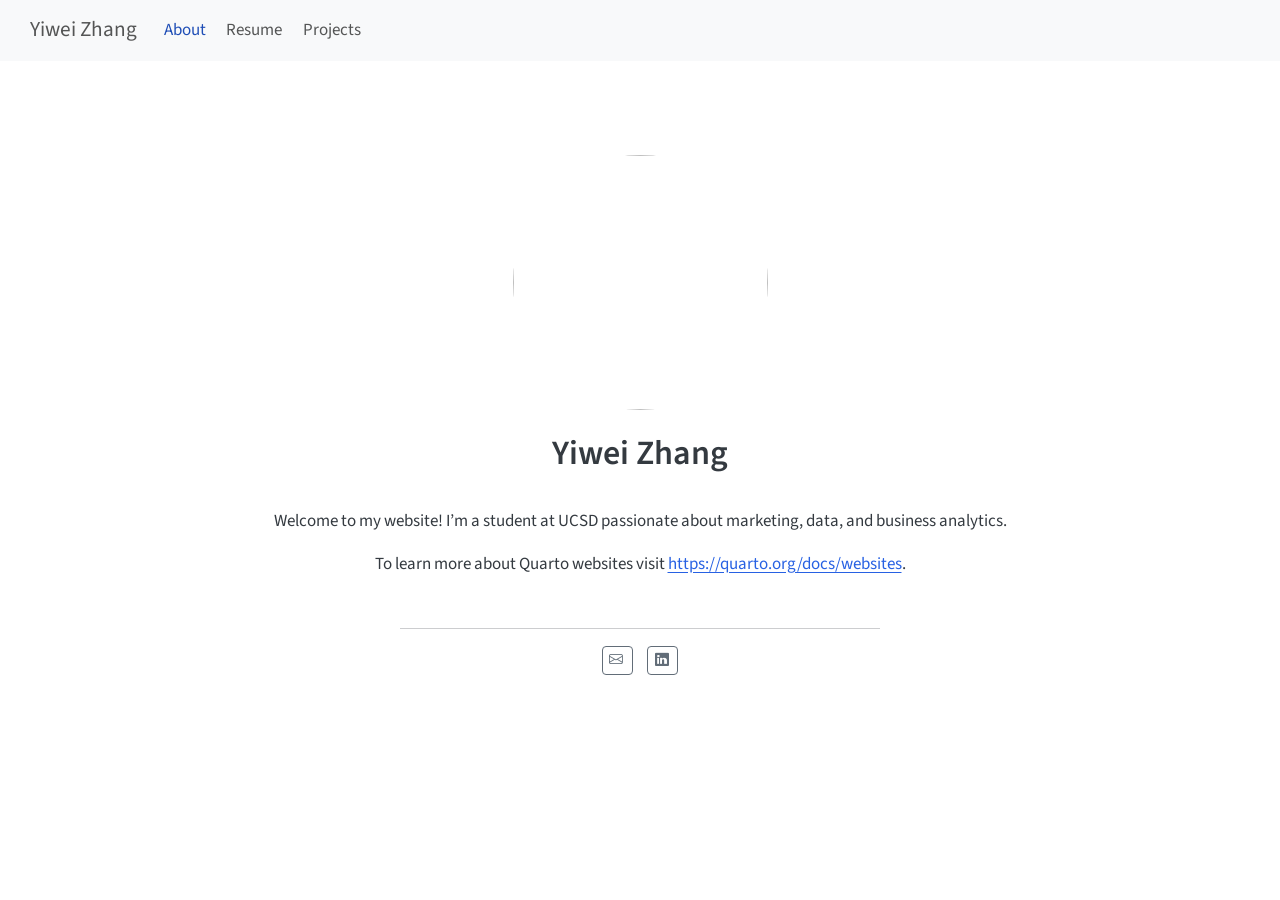
==== docs/index.html @ 52ef4e86 "Initial commit" ====
<!DOCTYPE html>
<html xmlns="http://www.w3.org/1999/xhtml" lang="en" xml:lang="en"><head>

<meta charset="utf-8">
<meta name="generator" content="quarto-1.9.13">

<meta name="viewport" content="width=device-width, initial-scale=1.0, user-scalable=yes">


<title>Yiwei Zhang</title>
<style>
code{white-space: pre-wrap;}
span.smallcaps{font-variant: small-caps;}
div.columns{display: flex; gap: min(4vw, 1.5em);}
div.column{flex: auto; overflow-x: auto;}
div.hanging-indent{margin-left: 1.5em; text-indent: -1.5em;}
ul.task-list{list-style: none;}
ul.task-list li input[type="checkbox"] {
  width: 0.8em;
  margin: 0 0.8em 0.2em -1em; /* quarto-specific, see https://github.com/quarto-dev/quarto-cli/issues/4556 */ 
  vertical-align: middle;
}
</style>


<script src="site_libs/quarto-nav/quarto-nav.js"></script>
<script src="site_libs/quarto-nav/headroom.min.js"></script>
<script src="site_libs/clipboard/clipboard.min.js"></script>
<script src="site_libs/quarto-search/autocomplete.umd.js"></script>
<script src="site_libs/quarto-search/fuse.min.js"></script>
<script src="site_libs/quarto-search/quarto-search.js"></script>
<meta name="quarto:offset" content="./">
<script src="site_libs/quarto-html/quarto.js" type="module"></script>
<script src="site_libs/quarto-html/tabsets/tabsets.js" type="module"></script>
<script src="site_libs/quarto-html/axe/axe-check.js" type="module"></script>
<script src="site_libs/quarto-html/popper.min.js"></script>
<script src="site_libs/quarto-html/tippy.umd.min.js"></script>
<link href="site_libs/quarto-html/tippy.css" rel="stylesheet">
<link href="site_libs/quarto-html/quarto-syntax-highlighting-ac077c1e730dfeb5e42400639d17284e.css" rel="stylesheet" id="quarto-text-highlighting-styles">
<script src="site_libs/bootstrap/bootstrap.min.js"></script>
<link href="site_libs/bootstrap/bootstrap-icons.css" rel="stylesheet">
<link href="site_libs/bootstrap/bootstrap-aaee7be29041a7af632b25f1c037a5af.min.css" rel="stylesheet" append-hash="true" id="quarto-bootstrap" data-mode="light">
<script id="quarto-search-options" type="application/json">{
  "location": "navbar",
  "copy-button": false,
  "collapse-after": 3,
  "panel-placement": "end",
  "type": "overlay",
  "limit": 50,
  "keyboard-shortcut": [
    "f",
    "/",
    "s"
  ],
  "show-item-context": false,
  "language": {
    "search-no-results-text": "No results",
    "search-matching-documents-text": "matching documents",
    "search-copy-link-title": "Copy link to search",
    "search-hide-matches-text": "Hide additional matches",
    "search-more-match-text": "more match in this document",
    "search-more-matches-text": "more matches in this document",
    "search-clear-button-title": "Clear",
    "search-text-placeholder": "",
    "search-detached-cancel-button-title": "Cancel",
    "search-submit-button-title": "Submit",
    "search-label": "Search"
  }
}</script>


<link rel="stylesheet" href="styles.css">
</head>

<body class="nav-fixed fullcontent quarto-light">

<div id="quarto-search-results"></div>
  <header id="quarto-header" class="headroom fixed-top">
    <nav class="navbar navbar-expand-lg " data-bs-theme="dark">
      <div class="navbar-container container-fluid">
      <div class="navbar-brand-container mx-auto">
    <a class="navbar-brand" href="./index.html">
    <span class="navbar-title">Yiwei Zhang</span>
    </a>
  </div>
            <div id="quarto-search" class="" title="Search"></div>
          <button class="navbar-toggler" type="button" data-bs-toggle="collapse" data-bs-target="#navbarCollapse" aria-controls="navbarCollapse" role="menu" aria-expanded="false" aria-label="Toggle navigation" onclick="if (window.quartoToggleHeadroom) { window.quartoToggleHeadroom(); }">
  <span class="navbar-toggler-icon"></span>
</button>
          <div class="collapse navbar-collapse" id="navbarCollapse">
            <ul class="navbar-nav navbar-nav-scroll me-auto">
  <li class="nav-item">
    <a class="nav-link active" href="./index.html" aria-current="page"> 
<span class="menu-text">About</span></a>
  </li>  
  <li class="nav-item">
    <a class="nav-link" href="./resume.html"> 
<span class="menu-text">Resume</span></a>
  </li>  
  <li class="nav-item">
    <a class="nav-link" href="./projects.html"> 
<span class="menu-text">Projects</span></a>
  </li>  
</ul>
          </div> <!-- /navcollapse -->
            <div class="quarto-navbar-tools">
</div>
      </div> <!-- /container-fluid -->
    </nav>
</header>
<!-- content -->
<div id="quarto-content" class="quarto-container page-columns page-rows-contents page-layout-article page-navbar">
<!-- sidebar -->
<!-- margin-sidebar -->
    
<!-- main -->
<div class="quarto-about-jolla">
  <img src="files/profile_pic.png" class="about-image
  round " style="height: 15em; width: 15em;">
 <header id="title-block-header" class="quarto-title-block default">
<div class="quarto-title">
<h1 class="title">Yiwei Zhang</h1>
</div>
<div class="quarto-title-meta">
  </div>
</header><main class="content" id="quarto-document-content">
<p>Welcome to my website! I’m a student at UCSD passionate about marketing, data, and business analytics.</p>
<p>To learn more about Quarto websites visit <a href="https://quarto.org/docs/websites" class="uri">https://quarto.org/docs/websites</a>.</p>


</main> 
  <hr class="about-sep">
   <div class="about-links">
  <a href="mailto:yiz223@ucsd.edu" class="about-link" rel="" target="">
    <i class="bi bi-envelope"></i>
     <span class="about-link-text"></span>
  </a>
  <a href="https://www.linkedin.com/in/yiwei-z-5909162a6" class="about-link" rel="" target="">
    <i class="bi bi-linkedin"></i>
     <span class="about-link-text"></span>
  </a>
</div>
</div>
 <!-- /main -->
<script id="quarto-html-after-body" type="application/javascript">
  window.document.addEventListener("DOMContentLoaded", function (event) {
    const isCodeAnnotation = (el) => {
      for (const clz of el.classList) {
        if (clz.startsWith('code-annotation-')) {                     
          return true;
        }
      }
      return false;
    }
    const onCopySuccess = function(e) {
      // button target
      const button = e.trigger;
      // don't keep focus
      button.blur();
      // flash "checked"
      button.classList.add('code-copy-button-checked');
      var currentTitle = button.getAttribute("title");
      button.setAttribute("title", "Copied!");
      let tooltip;
      if (window.bootstrap) {
        button.setAttribute("data-bs-toggle", "tooltip");
        button.setAttribute("data-bs-placement", "left");
        button.setAttribute("data-bs-title", "Copied!");
        tooltip = new bootstrap.Tooltip(button, 
          { trigger: "manual", 
            customClass: "code-copy-button-tooltip",
            offset: [0, -8]});
        tooltip.show();    
      }
      setTimeout(function() {
        if (tooltip) {
          tooltip.hide();
          button.removeAttribute("data-bs-title");
          button.removeAttribute("data-bs-toggle");
          button.removeAttribute("data-bs-placement");
        }
        button.setAttribute("title", currentTitle);
        button.classList.remove('code-copy-button-checked');
      }, 1000);
      // clear code selection
      e.clearSelection();
    }
    const getTextToCopy = function(trigger) {
      const outerScaffold = trigger.parentElement.cloneNode(true);
      const codeEl = outerScaffold.querySelector('code');
      for (const childEl of codeEl.children) {
        if (isCodeAnnotation(childEl)) {
          childEl.remove();
        }
      }
      return codeEl.innerText;
    }
    const clipboard = new window.ClipboardJS('.code-copy-button:not([data-in-quarto-modal])', {
      text: getTextToCopy
    });
    clipboard.on('success', onCopySuccess);
    if (window.document.getElementById('quarto-embedded-source-code-modal')) {
      const clipboardModal = new window.ClipboardJS('.code-copy-button[data-in-quarto-modal]', {
        text: getTextToCopy,
        container: window.document.getElementById('quarto-embedded-source-code-modal')
      });
      clipboardModal.on('success', onCopySuccess);
    }
      var localhostRegex = new RegExp(/^(?:http|https):\/\/localhost\:?[0-9]*\//);
      var mailtoRegex = new RegExp(/^mailto:/);
        var filterRegex = new RegExp('/' + window.location.host + '/');
      var isInternal = (href) => {
          return filterRegex.test(href) || localhostRegex.test(href) || mailtoRegex.test(href);
      }
      // Inspect non-navigation links and adorn them if external
     var links = window.document.querySelectorAll('a[href]:not(.nav-link):not(.navbar-brand):not(.toc-action):not(.sidebar-link):not(.sidebar-item-toggle):not(.pagination-link):not(.no-external):not([aria-hidden]):not(.dropdown-item):not(.quarto-navigation-tool):not(.about-link)');
      for (var i=0; i<links.length; i++) {
        const link = links[i];
        if (!isInternal(link.href)) {
          // undo the damage that might have been done by quarto-nav.js in the case of
          // links that we want to consider external
          if (link.dataset.originalHref !== undefined) {
            link.href = link.dataset.originalHref;
          }
        }
      }
    function tippyHover(el, contentFn, onTriggerFn, onUntriggerFn) {
      const config = {
        allowHTML: true,
        maxWidth: 500,
        delay: 100,
        arrow: false,
        appendTo: function(el) {
            return el.parentElement;
        },
        interactive: true,
        interactiveBorder: 10,
        theme: 'quarto',
        placement: 'bottom-start',
      };
      if (contentFn) {
        config.content = contentFn;
      }
      if (onTriggerFn) {
        config.onTrigger = onTriggerFn;
      }
      if (onUntriggerFn) {
        config.onUntrigger = onUntriggerFn;
      }
      window.tippy(el, config); 
    }
    const noterefs = window.document.querySelectorAll('a[role="doc-noteref"]');
    for (var i=0; i<noterefs.length; i++) {
      const ref = noterefs[i];
      tippyHover(ref, function() {
        // use id or data attribute instead here
        let href = ref.getAttribute('data-footnote-href') || ref.getAttribute('href');
        try { href = new URL(href).hash; } catch {}
        const id = href.replace(/^#\/?/, "");
        const note = window.document.getElementById(id);
        if (note) {
          return note.innerHTML;
        } else {
          return "";
        }
      });
    }
    const xrefs = window.document.querySelectorAll('a.quarto-xref');
    const processXRef = (id, note) => {
      // Strip column container classes
      const stripColumnClz = (el) => {
        el.classList.remove("page-full", "page-columns");
        if (el.children) {
          for (const child of el.children) {
            stripColumnClz(child);
          }
        }
      }
      stripColumnClz(note)
      if (id === null || id.startsWith('sec-')) {
        // Special case sections, only their first couple elements
        const container = document.createElement("div");
        if (note.children && note.children.length > 2) {
          container.appendChild(note.children[0].cloneNode(true));
          for (let i = 1; i < note.children.length; i++) {
            const child = note.children[i];
            if (child.tagName === "P" && child.innerText === "") {
              continue;
            } else {
              container.appendChild(child.cloneNode(true));
              break;
            }
          }
          if (window.Quarto?.typesetMath) {
            window.Quarto.typesetMath(container);
          }
          return container.innerHTML
        } else {
          if (window.Quarto?.typesetMath) {
            window.Quarto.typesetMath(note);
          }
          return note.innerHTML;
        }
      } else {
        // Remove any anchor links if they are present
        const anchorLink = note.querySelector('a.anchorjs-link');
        if (anchorLink) {
          anchorLink.remove();
        }
        if (window.Quarto?.typesetMath) {
          window.Quarto.typesetMath(note);
        }
        if (note.classList.contains("callout")) {
          return note.outerHTML;
        } else {
          return note.innerHTML;
        }
      }
    }
    for (var i=0; i<xrefs.length; i++) {
      const xref = xrefs[i];
      tippyHover(xref, undefined, function(instance) {
        instance.disable();
        let url = xref.getAttribute('href');
        let hash = undefined; 
        if (url.startsWith('#')) {
          hash = url;
        } else {
          try { hash = new URL(url).hash; } catch {}
        }
        if (hash) {
          const id = hash.replace(/^#\/?/, "");
          const note = window.document.getElementById(id);
          if (note !== null) {
            try {
              const html = processXRef(id, note.cloneNode(true));
              instance.setContent(html);
            } finally {
              instance.enable();
              instance.show();
            }
          } else {
            // See if we can fetch this
            fetch(url.split('#')[0])
            .then(res => res.text())
            .then(html => {
              const parser = new DOMParser();
              const htmlDoc = parser.parseFromString(html, "text/html");
              const note = htmlDoc.getElementById(id);
              if (note !== null) {
                const html = processXRef(id, note);
                instance.setContent(html);
              } 
            }).finally(() => {
              instance.enable();
              instance.show();
            });
          }
        } else {
          // See if we can fetch a full url (with no hash to target)
          // This is a special case and we should probably do some content thinning / targeting
          fetch(url)
          .then(res => res.text())
          .then(html => {
            const parser = new DOMParser();
            const htmlDoc = parser.parseFromString(html, "text/html");
            const note = htmlDoc.querySelector('main.content');
            if (note !== null) {
              // This should only happen for chapter cross references
              // (since there is no id in the URL)
              // remove the first header
              if (note.children.length > 0 && note.children[0].tagName === "HEADER") {
                note.children[0].remove();
              }
              const html = processXRef(null, note);
              instance.setContent(html);
            } 
          }).finally(() => {
            instance.enable();
            instance.show();
          });
        }
      }, function(instance) {
      });
    }
        let selectedAnnoteEl;
        const selectorForAnnotation = ( cell, annotation) => {
          let cellAttr = 'data-code-cell="' + cell + '"';
          let lineAttr = 'data-code-annotation="' +  annotation + '"';
          const selector = 'span[' + cellAttr + '][' + lineAttr + ']';
          return selector;
        }
        const selectCodeLines = (annoteEl) => {
          const doc = window.document;
          const targetCell = annoteEl.getAttribute("data-target-cell");
          const targetAnnotation = annoteEl.getAttribute("data-target-annotation");
          const annoteSpan = window.document.querySelector(selectorForAnnotation(targetCell, targetAnnotation));
          const lines = annoteSpan.getAttribute("data-code-lines").split(",");
          const lineIds = lines.map((line) => {
            return targetCell + "-" + line;
          })
          let top = null;
          let height = null;
          let parent = null;
          if (lineIds.length > 0) {
              //compute the position of the single el (top and bottom and make a div)
              const el = window.document.getElementById(lineIds[0]);
              top = el.offsetTop;
              height = el.offsetHeight;
              parent = el.parentElement.parentElement;
            if (lineIds.length > 1) {
              const lastEl = window.document.getElementById(lineIds[lineIds.length - 1]);
              const bottom = lastEl.offsetTop + lastEl.offsetHeight;
              height = bottom - top;
            }
            if (top !== null && height !== null && parent !== null) {
              // cook up a div (if necessary) and position it 
              let div = window.document.getElementById("code-annotation-line-highlight");
              if (div === null) {
                div = window.document.createElement("div");
                div.setAttribute("id", "code-annotation-line-highlight");
                div.style.position = 'absolute';
                parent.appendChild(div);
              }
              div.style.top = top - 2 + "px";
              div.style.height = height + 4 + "px";
              div.style.left = 0;
              let gutterDiv = window.document.getElementById("code-annotation-line-highlight-gutter");
              if (gutterDiv === null) {
                gutterDiv = window.document.createElement("div");
                gutterDiv.setAttribute("id", "code-annotation-line-highlight-gutter");
                gutterDiv.style.position = 'absolute';
                const codeCell = window.document.getElementById(targetCell);
                const gutter = codeCell.querySelector('.code-annotation-gutter');
                gutter.appendChild(gutterDiv);
              }
              gutterDiv.style.top = top - 2 + "px";
              gutterDiv.style.height = height + 4 + "px";
            }
            selectedAnnoteEl = annoteEl;
          }
        };
        const unselectCodeLines = () => {
          const elementsIds = ["code-annotation-line-highlight", "code-annotation-line-highlight-gutter"];
          elementsIds.forEach((elId) => {
            const div = window.document.getElementById(elId);
            if (div) {
              div.remove();
            }
          });
          selectedAnnoteEl = undefined;
        };
          // Handle positioning of the toggle
      window.addEventListener(
        "resize",
        throttle(() => {
          elRect = undefined;
          if (selectedAnnoteEl) {
            selectCodeLines(selectedAnnoteEl);
          }
        }, 10)
      );
      function throttle(fn, ms) {
      let throttle = false;
      let timer;
        return (...args) => {
          if(!throttle) { // first call gets through
              fn.apply(this, args);
              throttle = true;
          } else { // all the others get throttled
              if(timer) clearTimeout(timer); // cancel #2
              timer = setTimeout(() => {
                fn.apply(this, args);
                timer = throttle = false;
              }, ms);
          }
        };
      }
        // Attach click handler to the DT
        const annoteDls = window.document.querySelectorAll('dt[data-target-cell]');
        for (const annoteDlNode of annoteDls) {
          annoteDlNode.addEventListener('click', (event) => {
            const clickedEl = event.target;
            if (clickedEl !== selectedAnnoteEl) {
              unselectCodeLines();
              const activeEl = window.document.querySelector('dt[data-target-cell].code-annotation-active');
              if (activeEl) {
                activeEl.classList.remove('code-annotation-active');
              }
              selectCodeLines(clickedEl);
              clickedEl.classList.add('code-annotation-active');
            } else {
              // Unselect the line
              unselectCodeLines();
              clickedEl.classList.remove('code-annotation-active');
            }
          });
        }
    const findCites = (el) => {
      const parentEl = el.parentElement;
      if (parentEl) {
        const cites = parentEl.dataset.cites;
        if (cites) {
          return {
            el,
            cites: cites.split(' ')
          };
        } else {
          return findCites(el.parentElement)
        }
      } else {
        return undefined;
      }
    };
    var bibliorefs = window.document.querySelectorAll('a[role="doc-biblioref"]');
    for (var i=0; i<bibliorefs.length; i++) {
      const ref = bibliorefs[i];
      const citeInfo = findCites(ref);
      if (citeInfo) {
        tippyHover(citeInfo.el, function() {
          var popup = window.document.createElement('div');
          citeInfo.cites.forEach(function(cite) {
            var citeDiv = window.document.createElement('div');
            citeDiv.classList.add('hanging-indent');
            citeDiv.classList.add('csl-entry');
            var biblioDiv = window.document.getElementById('ref-' + cite);
            if (biblioDiv) {
              citeDiv.innerHTML = biblioDiv.innerHTML;
            }
            popup.appendChild(citeDiv);
          });
          return popup.innerHTML;
        });
      }
    }
  });
  </script>
</div> <!-- /content -->




</body></html>
---- docs/site_libs/quarto-html/tippy.css ----
.tippy-box[data-animation=fade][data-state=hidden]{opacity:0}[data-tippy-root]{max-width:calc(100vw - 10px)}.tippy-box{position:relative;background-color:#333;color:#fff;border-radius:4px;font-size:14px;line-height:1.4;white-space:normal;outline:0;transition-property:transform,visibility,opacity}.tippy-box[data-placement^=top]>.tippy-arrow{bottom:0}.tippy-box[data-placement^=top]>.tippy-arrow:before{bottom:-7px;left:0;border-width:8px 8px 0;border-top-color:initial;transform-origin:center top}.tippy-box[data-placement^=bottom]>.tippy-arrow{top:0}.tippy-box[data-placement^=bottom]>.tippy-arrow:before{top:-7px;left:0;border-width:0 8px 8px;border-bottom-color:initial;transform-origin:center bottom}.tippy-box[data-placement^=left]>.tippy-arrow{right:0}.tippy-box[data-placement^=left]>.tippy-arrow:before{border-width:8px 0 8px 8px;border-left-color:initial;right:-7px;transform-origin:center left}.tippy-box[data-placement^=right]>.tippy-arrow{left:0}.tippy-box[data-placement^=right]>.tippy-arrow:before{left:-7px;border-width:8px 8px 8px 0;border-right-color:initial;transform-origin:center right}.tippy-box[data-inertia][data-state=visible]{transition-timing-function:cubic-bezier(.54,1.5,.38,1.11)}.tippy-arrow{width:16px;height:16px;color:#333}.tippy-arrow:before{content:"";position:absolute;border-color:transparent;border-style:solid}.tippy-content{position:relative;padding:5px 9px;z-index:1}
---- docs/site_libs/quarto-html/quarto-syntax-highlighting-ac077c1e730dfeb5e42400639d17284e.css ----
/* quarto syntax highlight colors */
:root {
  --quarto-hl-ot-color: #003B4F;
  --quarto-hl-at-color: #657422;
  --quarto-hl-ss-color: #20794D;
  --quarto-hl-an-color: #5E5E5E;
  --quarto-hl-fu-color: #4758AB;
  --quarto-hl-st-color: #20794D;
  --quarto-hl-cf-color: #003B4F;
  --quarto-hl-op-color: #5E5E5E;
  --quarto-hl-er-color: #AD0000;
  --quarto-hl-bn-color: #AD0000;
  --quarto-hl-al-color: #AD0000;
  --quarto-hl-va-color: #111111;
  --quarto-hl-bu-color: inherit;
  --quarto-hl-ex-color: inherit;
  --quarto-hl-pp-color: #AD0000;
  --quarto-hl-in-color: #5E5E5E;
  --quarto-hl-vs-color: #20794D;
  --quarto-hl-wa-color: #5E5E5E;
  --quarto-hl-do-color: #5E5E5E;
  --quarto-hl-im-color: #00769E;
  --quarto-hl-ch-color: #20794D;
  --quarto-hl-dt-color: #AD0000;
  --quarto-hl-fl-color: #AD0000;
  --quarto-hl-co-color: #5E5E5E;
  --quarto-hl-cv-color: #5E5E5E;
  --quarto-hl-cn-color: #8f5902;
  --quarto-hl-sc-color: #5E5E5E;
  --quarto-hl-dv-color: #AD0000;
  --quarto-hl-kw-color: #003B4F;
}

/* other quarto variables */
:root {
  --quarto-font-monospace: SFMono-Regular, Menlo, Monaco, Consolas, "Liberation Mono", "Courier New", monospace;
}

/* syntax highlight based on Pandoc's rules */
pre > code.sourceCode > span {
  color: #003B4F;
}

code.sourceCode > span {
  color: #003B4F;
}

div.sourceCode,
div.sourceCode pre.sourceCode {
  color: #003B4F;
}

/* Normal */
code span {
  color: #003B4F;
}

/* Alert */
code span.al {
  color: #AD0000;
  font-style: inherit;
}

/* Annotation */
code span.an {
  color: #5E5E5E;
  font-style: inherit;
}

/* Attribute */
code span.at {
  color: #657422;
  font-style: inherit;
}

/* BaseN */
code span.bn {
  color: #AD0000;
  font-style: inherit;
}

/* BuiltIn */
code span.bu {
  font-style: inherit;
}

/* ControlFlow */
code span.cf {
  color: #003B4F;
  font-weight: bold;
  font-style: inherit;
}

/* Char */
code span.ch {
  color: #20794D;
  font-style: inherit;
}

/* Constant */
code span.cn {
  color: #8f5902;
  font-style: inherit;
}

/* Comment */
code span.co {
  color: #5E5E5E;
  font-style: inherit;
}

/* CommentVar */
code span.cv {
  color: #5E5E5E;
  font-style: italic;
}

/* Documentation */
code span.do {
  color: #5E5E5E;
  font-style: italic;
}

/* DataType */
code span.dt {
  color: #AD0000;
  font-style: inherit;
}

/* DecVal */
code span.dv {
  color: #AD0000;
  font-style: inherit;
}

/* Error */
code span.er {
  color: #AD0000;
  font-style: inherit;
}

/* Extension */
code span.ex {
  font-style: inherit;
}

/* Float */
code span.fl {
  color: #AD0000;
  font-style: inherit;
}

/* Function */
code span.fu {
  color: #4758AB;
  font-style: inherit;
}

/* Import */
code span.im {
  color: #00769E;
  font-style: inherit;
}

/* Information */
code span.in {
  color: #5E5E5E;
  font-style: inherit;
}

/* Keyword */
code span.kw {
  color: #003B4F;
  font-weight: bold;
  font-style: inherit;
}

/* Operator */
code span.op {
  color: #5E5E5E;
  font-style: inherit;
}

/* Other */
code span.ot {
  color: #003B4F;
  font-style: inherit;
}

/* Preprocessor */
code span.pp {
  color: #AD0000;
  font-style: inherit;
}

/* SpecialChar */
code span.sc {
  color: #5E5E5E;
  font-style: inherit;
}

/* SpecialString */
code span.ss {
  color: #20794D;
  font-style: inherit;
}

/* String */
code span.st {
  color: #20794D;
  font-style: inherit;
}

/* Variable */
code span.va {
  color: #111111;
  font-style: inherit;
}

/* VerbatimString */
code span.vs {
  color: #20794D;
  font-style: inherit;
}

/* Warning */
code span.wa {
  color: #5E5E5E;
  font-style: italic;
}

.prevent-inlining {
  content: "</";
}

/*# sourceMappingURL=1ea6d01bc6c35c1b2edc43c07bed6db0.css.map */
---- docs/styles.css ----
/* css styles */
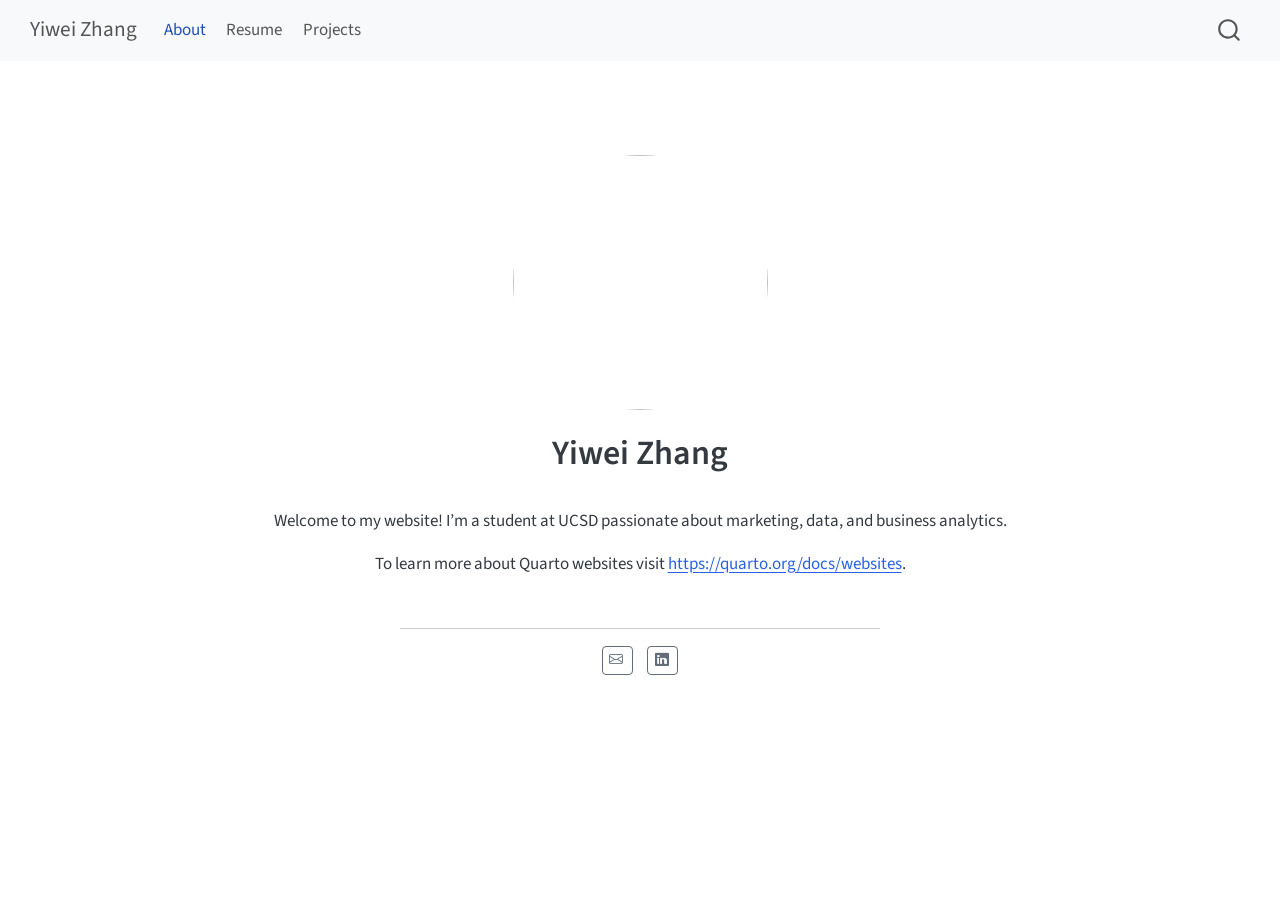
==== commit 3fcc2b0a: "Improve wording and add clearer visualizations to HW2 replication" ====
--- a/docs/index.html
+++ b/docs/index.html
@@ -2,13 +2,16 @@
 <html xmlns="http://www.w3.org/1999/xhtml" lang="en" xml:lang="en"><head>
 
 <meta charset="utf-8">
-<meta name="generator" content="quarto-1.9.13">
+<meta name="generator" content="quarto-1.9.37">
 
 <meta name="viewport" content="width=device-width, initial-scale=1.0, user-scalable=yes">
 
 
 <title>Yiwei Zhang</title>
 <style>
+/* Default styles provided by pandoc.
+** See https://pandoc.org/MANUAL.html#variables-for-html for config info.
+*/
 code{white-space: pre-wrap;}
 span.smallcaps{font-variant: small-caps;}
 div.columns{display: flex; gap: min(4vw, 1.5em);}
@@ -32,14 +35,13 @@
 <meta name="quarto:offset" content="./">
 <script src="site_libs/quarto-html/quarto.js" type="module"></script>
 <script src="site_libs/quarto-html/tabsets/tabsets.js" type="module"></script>
-<script src="site_libs/quarto-html/axe/axe-check.js" type="module"></script>
 <script src="site_libs/quarto-html/popper.min.js"></script>
 <script src="site_libs/quarto-html/tippy.umd.min.js"></script>
 <link href="site_libs/quarto-html/tippy.css" rel="stylesheet">
-<link href="site_libs/quarto-html/quarto-syntax-highlighting-ac077c1e730dfeb5e42400639d17284e.css" rel="stylesheet" id="quarto-text-highlighting-styles">
+<link href="site_libs/quarto-html/quarto-syntax-highlighting-7f8f88aac4f3542376d5c11b86a4c14d.css" rel="stylesheet" id="quarto-text-highlighting-styles">
 <script src="site_libs/bootstrap/bootstrap.min.js"></script>
 <link href="site_libs/bootstrap/bootstrap-icons.css" rel="stylesheet">
-<link href="site_libs/bootstrap/bootstrap-aaee7be29041a7af632b25f1c037a5af.min.css" rel="stylesheet" append-hash="true" id="quarto-bootstrap" data-mode="light">
+<link href="site_libs/bootstrap/bootstrap-158031087360bce0ff56dc785ce39e06.min.css" rel="stylesheet" append-hash="true" id="quarto-bootstrap" data-mode="light">
 <script id="quarto-search-options" type="application/json">{
   "location": "navbar",
   "copy-button": false,
--- a/docs/site_libs/quarto-html/quarto-syntax-highlighting-7f8f88aac4f3542376d5c11b86a4c14d.css
+++ b/docs/site_libs/quarto-html/quarto-syntax-highlighting-7f8f88aac4f3542376d5c11b86a4c14d.css
@@ -0,0 +1,236 @@
+/* quarto syntax highlight colors */
+:root {
+  --quarto-hl-ot-color: #003B4F;
+  --quarto-hl-at-color: #657422;
+  --quarto-hl-ss-color: #20794D;
+  --quarto-hl-an-color: #5E5E5E;
+  --quarto-hl-fu-color: #4758AB;
+  --quarto-hl-st-color: #20794D;
+  --quarto-hl-cf-color: #003B4F;
+  --quarto-hl-op-color: #5E5E5E;
+  --quarto-hl-er-color: #AD0000;
+  --quarto-hl-bn-color: #AD0000;
+  --quarto-hl-al-color: #AD0000;
+  --quarto-hl-va-color: #111111;
+  --quarto-hl-bu-color: inherit;
+  --quarto-hl-ex-color: inherit;
+  --quarto-hl-pp-color: #AD0000;
+  --quarto-hl-in-color: #5E5E5E;
+  --quarto-hl-vs-color: #20794D;
+  --quarto-hl-wa-color: #5E5E5E;
+  --quarto-hl-do-color: #5E5E5E;
+  --quarto-hl-im-color: #00769E;
+  --quarto-hl-ch-color: #20794D;
+  --quarto-hl-dt-color: #AD0000;
+  --quarto-hl-fl-color: #AD0000;
+  --quarto-hl-co-color: #5E5E5E;
+  --quarto-hl-cv-color: #5E5E5E;
+  --quarto-hl-cn-color: #8f5902;
+  --quarto-hl-sc-color: #5E5E5E;
+  --quarto-hl-dv-color: #AD0000;
+  --quarto-hl-kw-color: #003B4F;
+}
+
+/* other quarto variables */
+:root {
+  --quarto-font-monospace: SFMono-Regular, Menlo, Monaco, Consolas, "Liberation Mono", "Courier New", monospace;
+}
+
+/* syntax highlight based on Pandoc's rules */
+pre > code.sourceCode > span {
+  color: #003B4F;
+}
+
+code.sourceCode > span {
+  color: #003B4F;
+}
+
+div.sourceCode,
+div.sourceCode pre.sourceCode {
+  color: #003B4F;
+}
+
+/* Normal */
+code span {
+  color: #003B4F;
+}
+
+/* Alert */
+code span.al {
+  color: #AD0000;
+  font-style: inherit;
+}
+
+/* Annotation */
+code span.an {
+  color: #5E5E5E;
+  font-style: inherit;
+}
+
+/* Attribute */
+code span.at {
+  color: #657422;
+  font-style: inherit;
+}
+
+/* BaseN */
+code span.bn {
+  color: #AD0000;
+  font-style: inherit;
+}
+
+/* BuiltIn */
+code span.bu {
+  font-style: inherit;
+}
+
+/* ControlFlow */
+code span.cf {
+  color: #003B4F;
+  font-weight: bold;
+  font-style: inherit;
+}
+
+/* Char */
+code span.ch {
+  color: #20794D;
+  font-style: inherit;
+}
+
+/* Constant */
+code span.cn {
+  color: #8f5902;
+  font-style: inherit;
+}
+
+/* Comment */
+code span.co {
+  color: #5E5E5E;
+  font-style: inherit;
+}
+
+/* CommentVar */
+code span.cv {
+  color: #5E5E5E;
+  font-style: italic;
+}
+
+/* Documentation */
+code span.do {
+  color: #5E5E5E;
+  font-style: italic;
+}
+
+/* DataType */
+code span.dt {
+  color: #AD0000;
+  font-style: inherit;
+}
+
+/* DecVal */
+code span.dv {
+  color: #AD0000;
+  font-style: inherit;
+}
+
+/* Error */
+code span.er {
+  color: #AD0000;
+  font-style: inherit;
+}
+
+/* Extension */
+code span.ex {
+  font-style: inherit;
+}
+
+/* Float */
+code span.fl {
+  color: #AD0000;
+  font-style: inherit;
+}
+
+/* Function */
+code span.fu {
+  color: #4758AB;
+  font-style: inherit;
+}
+
+/* Import */
+code span.im {
+  color: #00769E;
+  font-style: inherit;
+}
+
+/* Information */
+code span.in {
+  color: #5E5E5E;
+  font-style: inherit;
+}
+
+/* Keyword */
+code span.kw {
+  color: #003B4F;
+  font-weight: bold;
+  font-style: inherit;
+}
+
+/* Operator */
+code span.op {
+  color: #5E5E5E;
+  font-style: inherit;
+}
+
+/* Other */
+code span.ot {
+  color: #003B4F;
+  font-style: inherit;
+}
+
+/* Preprocessor */
+code span.pp {
+  color: #AD0000;
+  font-style: inherit;
+}
+
+/* SpecialChar */
+code span.sc {
+  color: #5E5E5E;
+  font-style: inherit;
+}
+
+/* SpecialString */
+code span.ss {
+  color: #20794D;
+  font-style: inherit;
+}
+
+/* String */
+code span.st {
+  color: #20794D;
+  font-style: inherit;
+}
+
+/* Variable */
+code span.va {
+  color: #111111;
+  font-style: inherit;
+}
+
+/* VerbatimString */
+code span.vs {
+  color: #20794D;
+  font-style: inherit;
+}
+
+/* Warning */
+code span.wa {
+  color: #5E5E5E;
+  font-style: italic;
+}
+
+.prevent-inlining {
+  content: "</";
+}
+
+/*# sourceMappingURL=789ad8cd35626ba772517505b42a116e.css.map */
